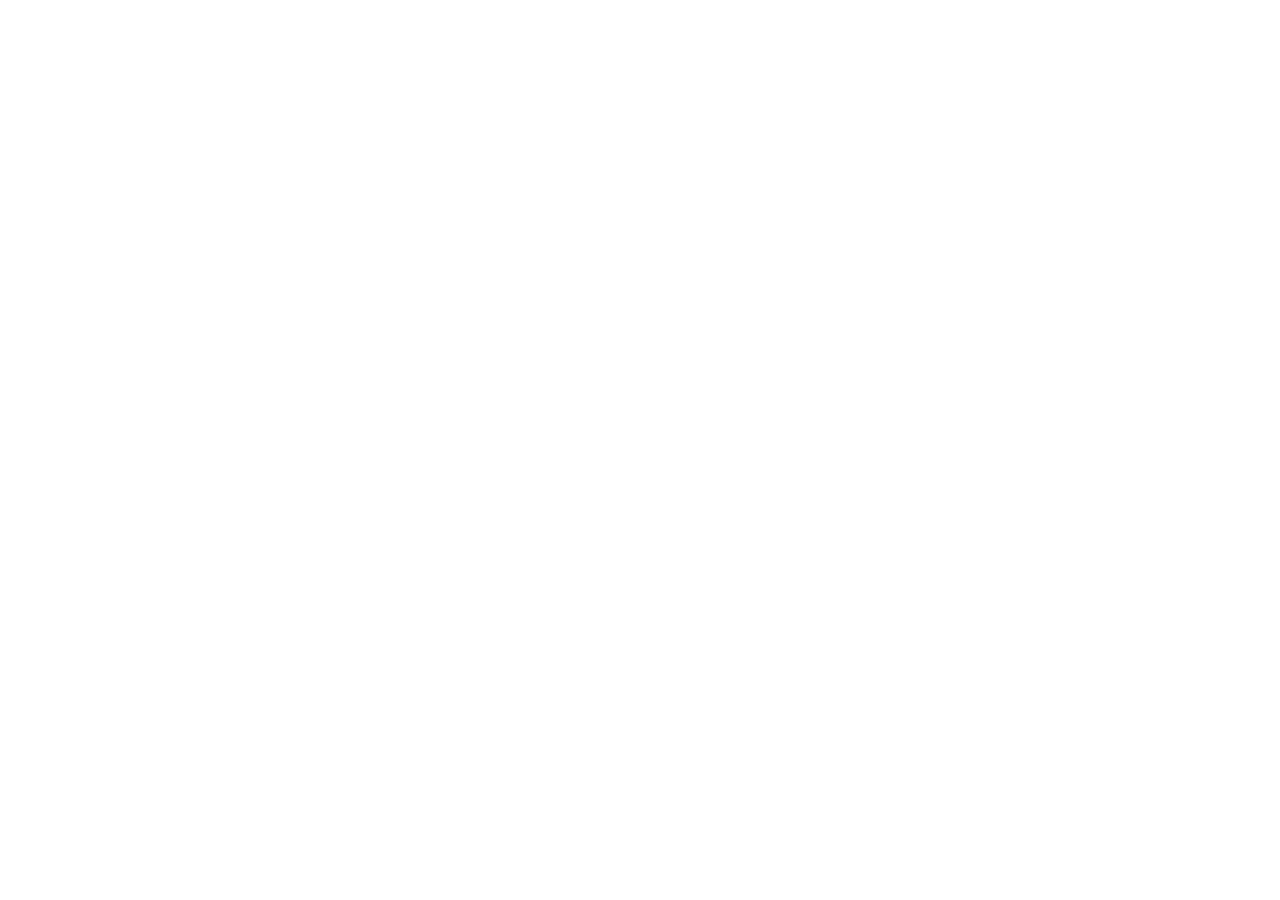
==== index.html @ bce7ec1a "create initial website" ====
<!DOCTYPE html>
<html lang="en">
<head>
    <meta charset="UTF-8">
    <meta name="viewport" content="width=device-width, initial-scale=1.0">
    <title>Philippine Permaculture Association Events</title>
    <link href="./css/output.css" rel="stylesheet">
</head>
<body> <!-- bg-gradient-to-b from-gray-[350] to-white-->
    <div class="sm:h-[90vh] h-[70vh] flex justify-center items-center text-center bg-white">
        <p class="text-white text-lg">Hello World!</p>
    </div>
</body>
</html>
---- css/output.css ----
/*! tailwindcss v4.3.1 | MIT License | https://tailwindcss.com */
@layer properties;
@layer theme, base, components, utilities;
@layer theme {
  :root, :host {
    --font-sans: ui-sans-serif, system-ui, sans-serif, 'Apple Color Emoji', 'Segoe UI Emoji', 'Segoe UI Symbol',
    'Noto Color Emoji';
    --font-mono: ui-monospace, SFMono-Regular, Menlo, Monaco, Consolas, 'Liberation Mono', 'Courier New',
    monospace;
    --color-blue-600: oklch(54.6% 0.245 262.881);
    --color-blue-800: oklch(42.4% 0.199 265.638);
    --color-gray-950: oklch(13% 0.028 261.692);
    --color-black: #000;
    --color-white: #fff;
    --spacing: 0.25rem;
    --text-sm: 0.875rem;
    --text-sm--line-height: calc(1.25 / 0.875);
    --text-lg: 1.125rem;
    --text-lg--line-height: calc(1.75 / 1.125);
    --text-xl: 1.25rem;
    --text-xl--line-height: calc(1.75 / 1.25);
    --font-weight-semibold: 600;
    --default-font-family: var(--font-sans);
    --default-mono-font-family: var(--font-mono);
  }
}
@layer base {
  *, ::after, ::before, ::backdrop, ::file-selector-button {
    box-sizing: border-box;
    margin: 0;
    padding: 0;
    border: 0 solid;
  }
  html, :host {
    line-height: 1.5;
    -webkit-text-size-adjust: 100%;
    tab-size: 4;
    font-family: var(--default-font-family, ui-sans-serif, system-ui, sans-serif, 'Apple Color Emoji', 'Segoe UI Emoji', 'Segoe UI Symbol', 'Noto Color Emoji');
    font-feature-settings: var(--default-font-feature-settings, normal);
    font-variation-settings: var(--default-font-variation-settings, normal);
    -webkit-tap-highlight-color: transparent;
  }
  hr {
    height: 0;
    color: inherit;
    border-top-width: 1px;
  }
  abbr:where([title]) {
    -webkit-text-decoration: underline dotted;
    text-decoration: underline dotted;
  }
  h1, h2, h3, h4, h5, h6 {
    font-size: inherit;
    font-weight: inherit;
  }
  a {
    color: inherit;
    -webkit-text-decoration: inherit;
    text-decoration: inherit;
  }
  b, strong {
    font-weight: bolder;
  }
  code, kbd, samp, pre {
    font-family: var(--default-mono-font-family, ui-monospace, SFMono-Regular, Menlo, Monaco, Consolas, 'Liberation Mono', 'Courier New', monospace);
    font-feature-settings: var(--default-mono-font-feature-settings, normal);
    font-variation-settings: var(--default-mono-font-variation-settings, normal);
    font-size: 1em;
  }
  small {
    font-size: 80%;
  }
  sub, sup {
    font-size: 75%;
    line-height: 0;
    position: relative;
    vertical-align: baseline;
  }
  sub {
    bottom: -0.25em;
  }
  sup {
    top: -0.5em;
  }
  table {
    text-indent: 0;
    border-color: inherit;
    border-collapse: collapse;
  }
  :-moz-focusring {
    outline: auto;
  }
  progress {
    vertical-align: baseline;
  }
  summary {
    display: list-item;
  }
  ol, ul, menu {
    list-style: none;
  }
  img, svg, video, canvas, audio, iframe, embed, object {
    display: block;
    vertical-align: middle;
  }
  img, video {
    max-width: 100%;
    height: auto;
  }
  button, input, select, optgroup, textarea, ::file-selector-button {
    font: inherit;
    font-feature-settings: inherit;
    font-variation-settings: inherit;
    letter-spacing: inherit;
    color: inherit;
    border-radius: 0;
    background-color: transparent;
    opacity: 1;
  }
  :where(select:is([multiple], [size])) optgroup {
    font-weight: bolder;
  }
  :where(select:is([multiple], [size])) optgroup option {
    padding-inline-start: 20px;
  }
  ::file-selector-button {
    margin-inline-end: 4px;
  }
  ::placeholder {
    opacity: 1;
  }
  @supports (not (-webkit-appearance: -apple-pay-button))  or (contain-intrinsic-size: 1px) {
    ::placeholder {
      color: currentcolor;
      @supports (color: color-mix(in lab, red, red)) {
        color: color-mix(in oklab, currentcolor 50%, transparent);
      }
    }
  }
  textarea {
    resize: vertical;
  }
  ::-webkit-search-decoration {
    -webkit-appearance: none;
  }
  ::-webkit-date-and-time-value {
    min-height: 1lh;
    text-align: inherit;
  }
  ::-webkit-datetime-edit {
    display: inline-flex;
  }
  ::-webkit-datetime-edit-fields-wrapper {
    padding: 0;
  }
  ::-webkit-datetime-edit, ::-webkit-datetime-edit-year-field, ::-webkit-datetime-edit-month-field, ::-webkit-datetime-edit-day-field, ::-webkit-datetime-edit-hour-field, ::-webkit-datetime-edit-minute-field, ::-webkit-datetime-edit-second-field, ::-webkit-datetime-edit-millisecond-field, ::-webkit-datetime-edit-meridiem-field {
    padding-block: 0;
  }
  ::-webkit-calendar-picker-indicator {
    line-height: 1;
  }
  :-moz-ui-invalid {
    box-shadow: none;
  }
  button, input:where([type='button'], [type='reset'], [type='submit']), ::file-selector-button {
    appearance: button;
  }
  ::-webkit-inner-spin-button, ::-webkit-outer-spin-button {
    height: auto;
  }
  [hidden]:where(:not([hidden='until-found'])) {
    display: none !important;
  }
}
@layer utilities {
  .-m-2 {
    margin: calc(var(--spacing) * -2);
  }
  .flex {
    display: flex;
  }
  .h-\[10vh\] {
    height: 10vh;
  }
  .h-\[30vh\] {
    height: 30vh;
  }
  .h-\[50vh\] {
    height: 50vh;
  }
  .h-\[70vh\] {
    height: 70vh;
  }
  .h-\[80vh\] {
    height: 80vh;
  }
  .h-auto {
    height: auto;
  }
  .max-h-screen {
    max-height: 100vh;
  }
  .max-w-full {
    max-width: 100%;
  }
  .flex-wrap {
    flex-wrap: wrap;
  }
  .items-center {
    align-items: center;
  }
  .justify-center {
    justify-content: center;
  }
  .bg-black {
    background-color: var(--color-black);
  }
  .bg-gradient-to-b {
    --tw-gradient-position: to bottom in oklab;
    background-image: linear-gradient(var(--tw-gradient-stops));
  }
  .from-\[\#3f3f3f\] {
    --tw-gradient-from: #3f3f3f;
    --tw-gradient-stops: var(--tw-gradient-via-stops, var(--tw-gradient-position), var(--tw-gradient-from) var(--tw-gradient-from-position), var(--tw-gradient-to) var(--tw-gradient-to-position));
  }
  .from-\[\#7F7F7F\] {
    --tw-gradient-from: #7F7F7F;
    --tw-gradient-stops: var(--tw-gradient-via-stops, var(--tw-gradient-position), var(--tw-gradient-from) var(--tw-gradient-from-position), var(--tw-gradient-to) var(--tw-gradient-to-position));
  }
  .from-\[\#8C8C8C\] {
    --tw-gradient-from: #8C8C8C;
    --tw-gradient-stops: var(--tw-gradient-via-stops, var(--tw-gradient-position), var(--tw-gradient-from) var(--tw-gradient-from-position), var(--tw-gradient-to) var(--tw-gradient-to-position));
  }
  .from-\[\#191919\] {
    --tw-gradient-from: #191919;
    --tw-gradient-stops: var(--tw-gradient-via-stops, var(--tw-gradient-position), var(--tw-gradient-from) var(--tw-gradient-from-position), var(--tw-gradient-to) var(--tw-gradient-to-position));
  }
  .from-\[\#262626\] {
    --tw-gradient-from: #262626;
    --tw-gradient-stops: var(--tw-gradient-via-stops, var(--tw-gradient-position), var(--tw-gradient-from) var(--tw-gradient-from-position), var(--tw-gradient-to) var(--tw-gradient-to-position));
  }
  .from-\[\#333333\] {
    --tw-gradient-from: #333333;
    --tw-gradient-stops: var(--tw-gradient-via-stops, var(--tw-gradient-position), var(--tw-gradient-from) var(--tw-gradient-from-position), var(--tw-gradient-to) var(--tw-gradient-to-position));
  }
  .from-\[\#595959\] {
    --tw-gradient-from: #595959;
    --tw-gradient-stops: var(--tw-gradient-via-stops, var(--tw-gradient-position), var(--tw-gradient-from) var(--tw-gradient-from-position), var(--tw-gradient-to) var(--tw-gradient-to-position));
  }
  .from-\[\#999999\] {
    --tw-gradient-from: #999999;
    --tw-gradient-stops: var(--tw-gradient-via-stops, var(--tw-gradient-position), var(--tw-gradient-from) var(--tw-gradient-from-position), var(--tw-gradient-to) var(--tw-gradient-to-position));
  }
  .from-\[\#A5A5A5\] {
    --tw-gradient-from: #A5A5A5;
    --tw-gradient-stops: var(--tw-gradient-via-stops, var(--tw-gradient-position), var(--tw-gradient-from) var(--tw-gradient-from-position), var(--tw-gradient-to) var(--tw-gradient-to-position));
  }
  .from-\[\#B2B2B2\] {
    --tw-gradient-from: #B2B2B2;
    --tw-gradient-stops: var(--tw-gradient-via-stops, var(--tw-gradient-position), var(--tw-gradient-from) var(--tw-gradient-from-position), var(--tw-gradient-to) var(--tw-gradient-to-position));
  }
  .from-\[\#BFBFBF\] {
    --tw-gradient-from: #BFBFBF;
    --tw-gradient-stops: var(--tw-gradient-via-stops, var(--tw-gradient-position), var(--tw-gradient-from) var(--tw-gradient-from-position), var(--tw-gradient-to) var(--tw-gradient-to-position));
  }
  .from-\[\#CCCCCC\] {
    --tw-gradient-from: #CCCCCC;
    --tw-gradient-stops: var(--tw-gradient-via-stops, var(--tw-gradient-position), var(--tw-gradient-from) var(--tw-gradient-from-position), var(--tw-gradient-to) var(--tw-gradient-to-position));
  }
  .from-black {
    --tw-gradient-from: var(--color-black);
    --tw-gradient-stops: var(--tw-gradient-via-stops, var(--tw-gradient-position), var(--tw-gradient-from) var(--tw-gradient-from-position), var(--tw-gradient-to) var(--tw-gradient-to-position));
  }
  .from-gray-950 {
    --tw-gradient-from: var(--color-gray-950);
    --tw-gradient-stops: var(--tw-gradient-via-stops, var(--tw-gradient-position), var(--tw-gradient-from) var(--tw-gradient-from-position), var(--tw-gradient-to) var(--tw-gradient-to-position));
  }
  .to-\[\#3f3f3f\] {
    --tw-gradient-to: #3f3f3f;
    --tw-gradient-stops: var(--tw-gradient-via-stops, var(--tw-gradient-position), var(--tw-gradient-from) var(--tw-gradient-from-position), var(--tw-gradient-to) var(--tw-gradient-to-position));
  }
  .to-\[\#7F7F7F\] {
    --tw-gradient-to: #7F7F7F;
    --tw-gradient-stops: var(--tw-gradient-via-stops, var(--tw-gradient-position), var(--tw-gradient-from) var(--tw-gradient-from-position), var(--tw-gradient-to) var(--tw-gradient-to-position));
  }
  .to-\[\#8C8C8C\] {
    --tw-gradient-to: #8C8C8C;
    --tw-gradient-stops: var(--tw-gradient-via-stops, var(--tw-gradient-position), var(--tw-gradient-from) var(--tw-gradient-from-position), var(--tw-gradient-to) var(--tw-gradient-to-position));
  }
  .to-\[\#191919\] {
    --tw-gradient-to: #191919;
    --tw-gradient-stops: var(--tw-gradient-via-stops, var(--tw-gradient-position), var(--tw-gradient-from) var(--tw-gradient-from-position), var(--tw-gradient-to) var(--tw-gradient-to-position));
  }
  .to-\[\#262626\] {
    --tw-gradient-to: #262626;
    --tw-gradient-stops: var(--tw-gradient-via-stops, var(--tw-gradient-position), var(--tw-gradient-from) var(--tw-gradient-from-position), var(--tw-gradient-to) var(--tw-gradient-to-position));
  }
  .to-\[\#333333\] {
    --tw-gradient-to: #333333;
    --tw-gradient-stops: var(--tw-gradient-via-stops, var(--tw-gradient-position), var(--tw-gradient-from) var(--tw-gradient-from-position), var(--tw-gradient-to) var(--tw-gradient-to-position));
  }
  .to-\[\#595959\] {
    --tw-gradient-to: #595959;
    --tw-gradient-stops: var(--tw-gradient-via-stops, var(--tw-gradient-position), var(--tw-gradient-from) var(--tw-gradient-from-position), var(--tw-gradient-to) var(--tw-gradient-to-position));
  }
  .to-\[\#999999\] {
    --tw-gradient-to: #999999;
    --tw-gradient-stops: var(--tw-gradient-via-stops, var(--tw-gradient-position), var(--tw-gradient-from) var(--tw-gradient-from-position), var(--tw-gradient-to) var(--tw-gradient-to-position));
  }
  .to-\[\#A5A5A5\] {
    --tw-gradient-to: #A5A5A5;
    --tw-gradient-stops: var(--tw-gradient-via-stops, var(--tw-gradient-position), var(--tw-gradient-from) var(--tw-gradient-from-position), var(--tw-gradient-to) var(--tw-gradient-to-position));
  }
  .to-\[\#B2B2B2\] {
    --tw-gradient-to: #B2B2B2;
    --tw-gradient-stops: var(--tw-gradient-via-stops, var(--tw-gradient-position), var(--tw-gradient-from) var(--tw-gradient-from-position), var(--tw-gradient-to) var(--tw-gradient-to-position));
  }
  .to-\[\#BFBFBF\] {
    --tw-gradient-to: #BFBFBF;
    --tw-gradient-stops: var(--tw-gradient-via-stops, var(--tw-gradient-position), var(--tw-gradient-from) var(--tw-gradient-from-position), var(--tw-gradient-to) var(--tw-gradient-to-position));
  }
  .to-\[\#CCCCCC\] {
    --tw-gradient-to: #CCCCCC;
    --tw-gradient-stops: var(--tw-gradient-via-stops, var(--tw-gradient-position), var(--tw-gradient-from) var(--tw-gradient-from-position), var(--tw-gradient-to) var(--tw-gradient-to-position));
  }
  .to-\[\#D8D8D8\] {
    --tw-gradient-to: #D8D8D8;
    --tw-gradient-stops: var(--tw-gradient-via-stops, var(--tw-gradient-position), var(--tw-gradient-from) var(--tw-gradient-from-position), var(--tw-gradient-to) var(--tw-gradient-to-position));
  }
  .to-gray-950 {
    --tw-gradient-to: var(--color-gray-950);
    --tw-gradient-stops: var(--tw-gradient-via-stops, var(--tw-gradient-position), var(--tw-gradient-from) var(--tw-gradient-from-position), var(--tw-gradient-to) var(--tw-gradient-to-position));
  }
  .p-2 {
    padding: calc(var(--spacing) * 2);
  }
  .text-center {
    text-align: center;
  }
  .text-lg {
    font-size: var(--text-lg);
    line-height: var(--tw-leading, var(--text-lg--line-height));
  }
  .text-sm {
    font-size: var(--text-sm);
    line-height: var(--tw-leading, var(--text-sm--line-height));
  }
  .text-xl {
    font-size: var(--text-xl);
    line-height: var(--tw-leading, var(--text-xl--line-height));
  }
  .font-semibold {
    --tw-font-weight: var(--font-weight-semibold);
    font-weight: var(--font-weight-semibold);
  }
  .text-blue-600 {
    color: var(--color-blue-600);
  }
  .text-white {
    color: var(--color-white);
  }
  .hover\:text-blue-800 {
    &:hover {
      @media (hover: hover) {
        color: var(--color-blue-800);
      }
    }
  }
  .sm\:h-\[50vh\] {
    @media (width >= 40rem) {
      height: 50vh;
    }
  }
  .sm\:h-\[90vh\] {
    @media (width >= 40rem) {
      height: 90vh;
    }
  }
  .sm\:h-\[100vh\] {
    @media (width >= 40rem) {
      height: 100vh;
    }
  }
}
@property --tw-gradient-position {
  syntax: "*";
  inherits: false;
}
@property --tw-gradient-from {
  syntax: "<color>";
  inherits: false;
  initial-value: #0000;
}
@property --tw-gradient-via {
  syntax: "<color>";
  inherits: false;
  initial-value: #0000;
}
@property --tw-gradient-to {
  syntax: "<color>";
  inherits: false;
  initial-value: #0000;
}
@property --tw-gradient-stops {
  syntax: "*";
  inherits: false;
}
@property --tw-gradient-via-stops {
  syntax: "*";
  inherits: false;
}
@property --tw-gradient-from-position {
  syntax: "<length-percentage>";
  inherits: false;
  initial-value: 0%;
}
@property --tw-gradient-via-position {
  syntax: "<length-percentage>";
  inherits: false;
  initial-value: 50%;
}
@property --tw-gradient-to-position {
  syntax: "<length-percentage>";
  inherits: false;
  initial-value: 100%;
}
@property --tw-font-weight {
  syntax: "*";
  inherits: false;
}
@layer properties {
  @supports ((-webkit-hyphens: none) and (not (margin-trim: inline))) or ((-moz-orient: inline) and (not (color:rgb(from red r g b)))) {
    *, ::before, ::after, ::backdrop {
      --tw-gradient-position: initial;
      --tw-gradient-from: #0000;
      --tw-gradient-via: #0000;
      --tw-gradient-to: #0000;
      --tw-gradient-stops: initial;
      --tw-gradient-via-stops: initial;
      --tw-gradient-from-position: 0%;
      --tw-gradient-via-position: 50%;
      --tw-gradient-to-position: 100%;
      --tw-font-weight: initial;
    }
  }
}
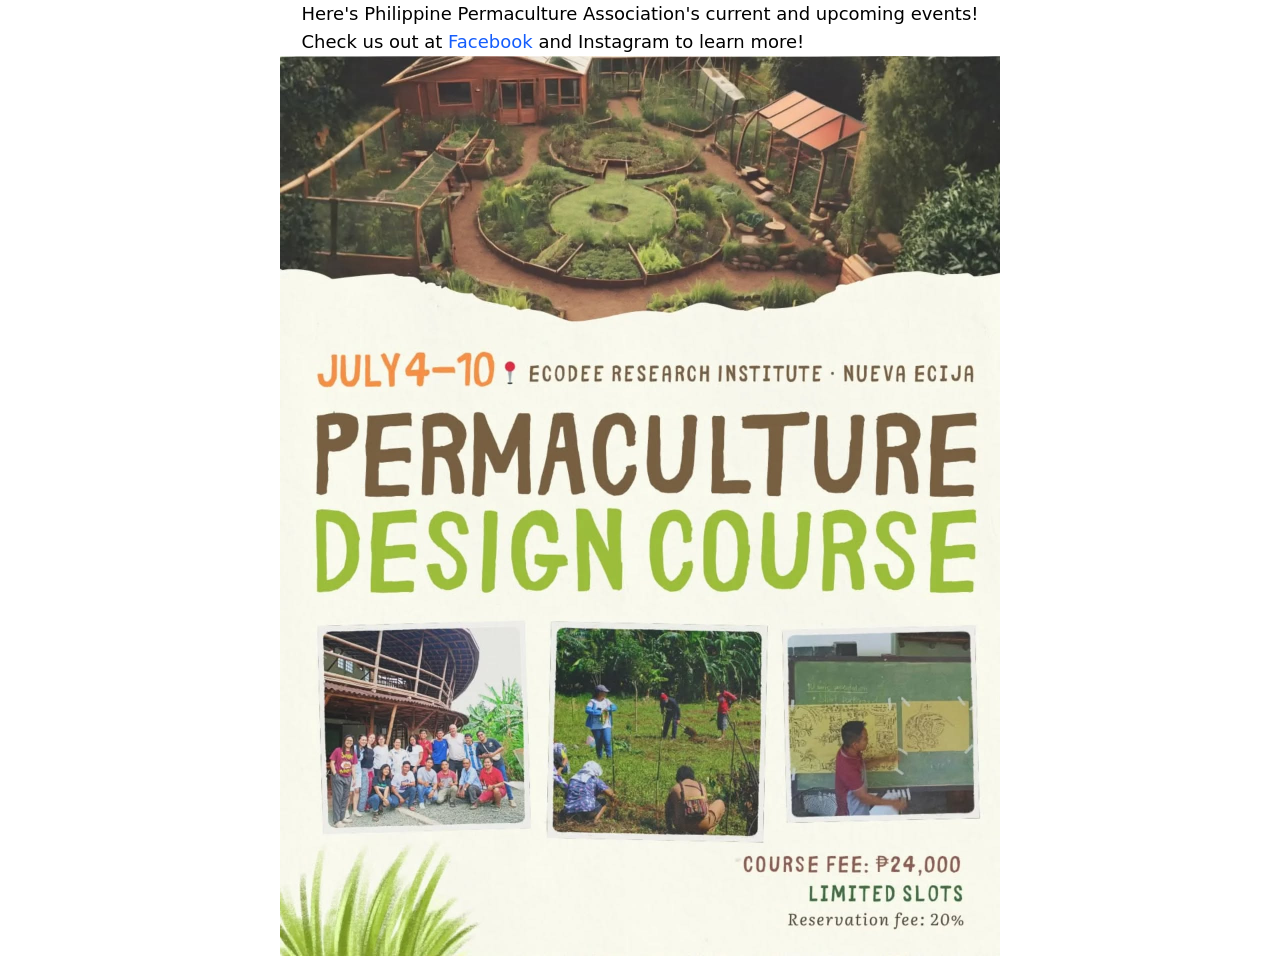
==== commit 0cc67429: "add 202060704 pdc poster" ====
--- a/index.html
+++ b/index.html
@@ -7,8 +7,11 @@
     <link href="./css/output.css" rel="stylesheet">
 </head>
 <body> <!-- bg-gradient-to-b from-gray-[350] to-white-->
-    <div class="sm:h-[90vh] h-[70vh] flex justify-center items-center text-center bg-white">
-        <p class="text-white text-lg">Hello World!</p>
+    <div class="flex justify-center items-center bg-white">
+        <p class="text-lg text-black"> Here's Philippine Permaculture Association's current and upcoming events!<br>Check us out at <a href="https://www.facebook.com/philippinepermaculture" class="text-blue-600">Facebook</a> and <a href="https://www.instagram.com/philippinepermaculture/" class="text-[#833ab4]">Instagram</a> to learn more!<br></p>
+    </div>
+    <div class="flex justify-center items-center bg-white">
+        <img src="./img/20260704 pdc.jpg" alt="" class="h-auto max-h-screen max-w-full">
     </div>
 </body>
 </html>
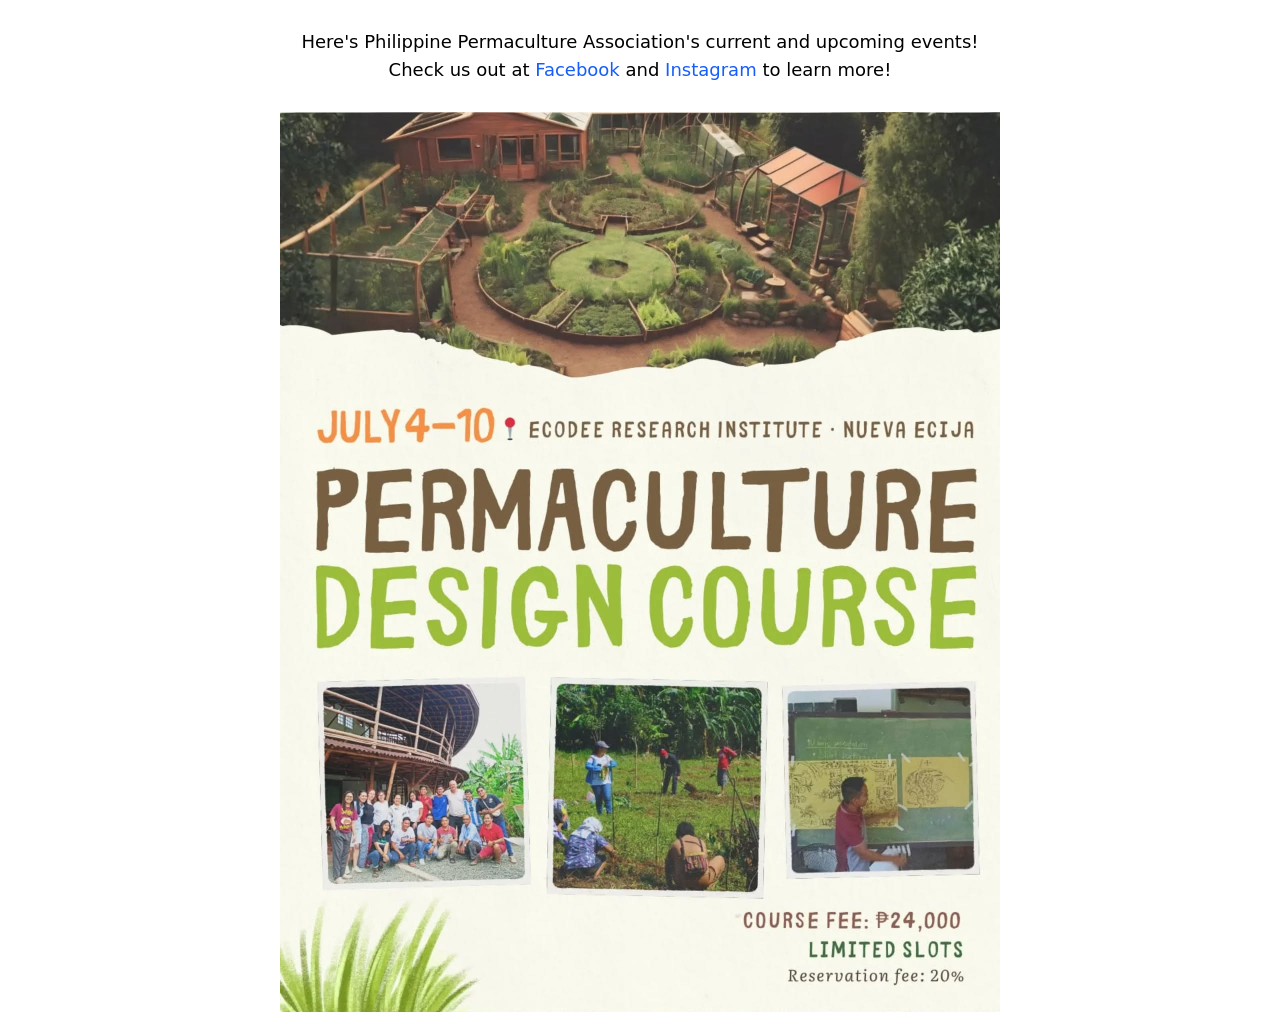
==== commit b5284c9a: "fix text indentation" ====
--- a/index.html
+++ b/index.html
@@ -8,7 +8,7 @@
 </head>
 <body> <!-- bg-gradient-to-b from-gray-[350] to-white-->
     <div class="flex justify-center items-center bg-white">
-        <p class="text-lg text-black"> Here's Philippine Permaculture Association's current and upcoming events!<br>Check us out at <a href="https://www.facebook.com/philippinepermaculture" class="text-blue-600">Facebook</a> and <a href="https://www.instagram.com/philippinepermaculture/" class="text-[#833ab4]">Instagram</a> to learn more!<br></p>
+        <p class="text-lg text-black text-center"><br>Here's Philippine Permaculture Association's current and upcoming events!<br>Check us out at <a href="https://www.facebook.com/philippinepermaculture" class="text-blue-600 hover:underline">Facebook</a> and <a href="https://www.instagram.com/philippinepermaculture/" class="text-blue-600 hover:underline">Instagram</a> to learn more!<br><br></p>
     </div>
     <div class="flex justify-center items-center bg-white">
         <img src="./img/20260704 pdc.jpg" alt="" class="h-auto max-h-screen max-w-full">
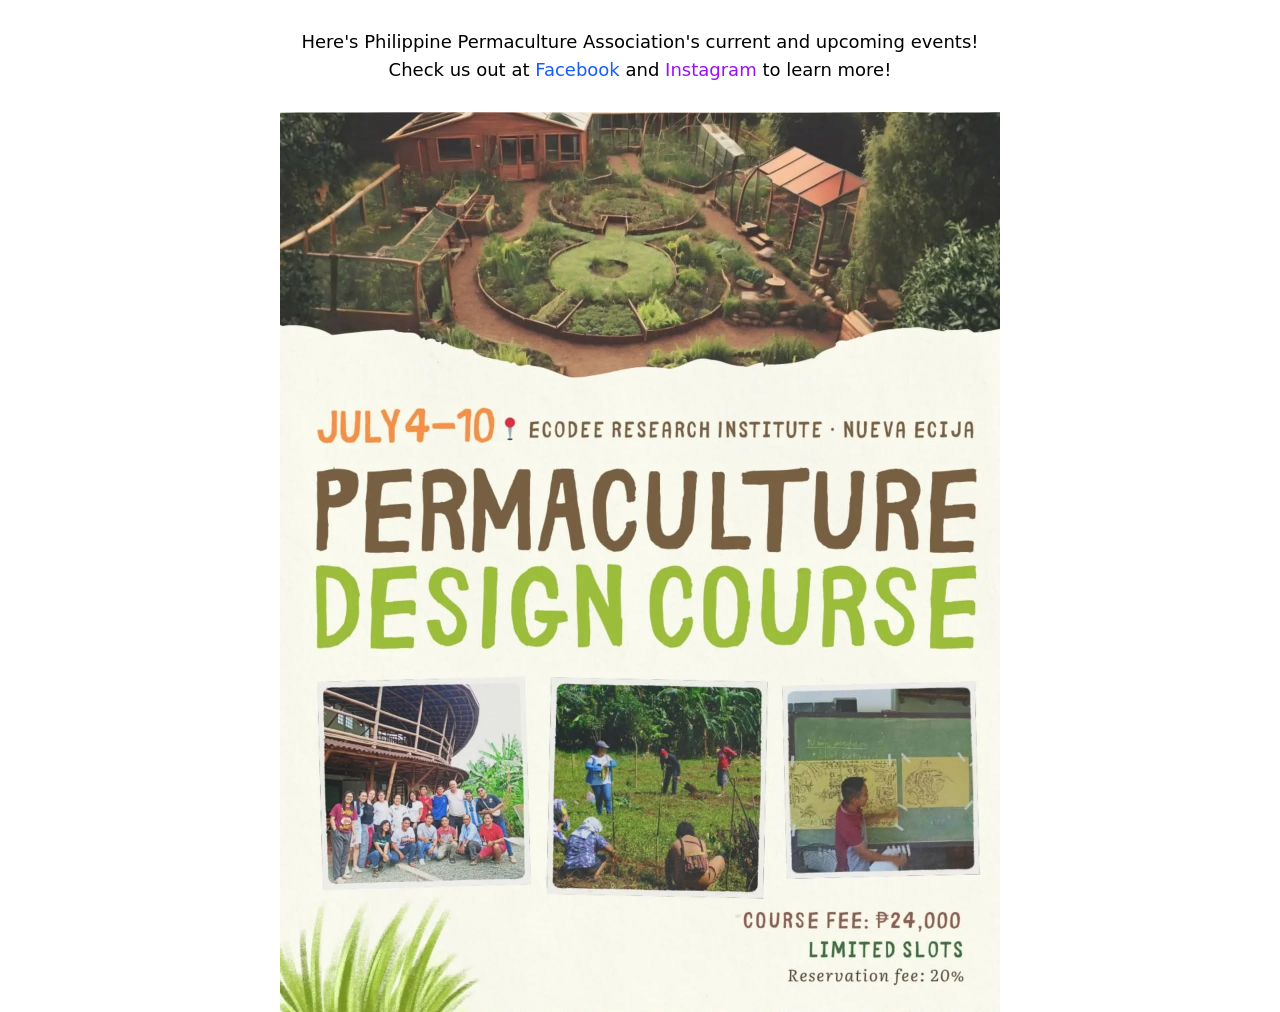
==== commit 4fcff2df: "fix css" ====
--- a/index.html
+++ b/index.html
@@ -8,7 +8,7 @@
 </head>
 <body> <!-- bg-gradient-to-b from-gray-[350] to-white-->
     <div class="flex justify-center items-center bg-white">
-        <p class="text-lg text-black text-center"><br>Here's Philippine Permaculture Association's current and upcoming events!<br>Check us out at <a href="https://www.facebook.com/philippinepermaculture" class="text-blue-600 hover:underline">Facebook</a> and <a href="https://www.instagram.com/philippinepermaculture/" class="text-blue-600 hover:underline">Instagram</a> to learn more!<br><br></p>
+        <p class="text-lg text-black text-center"><br>Here's Philippine Permaculture Association's current and upcoming events!<br>Check us out at <a href="https://www.facebook.com/philippinepermaculture" class="text-blue-600 hover:underline">Facebook</a> and <a href="https://www.instagram.com/philippinepermaculture/" class="text-purple-600 hover:underline">Instagram</a> to learn more!<br><br></p>
     </div>
     <div class="flex justify-center items-center bg-white">
         <img src="./img/20260704 pdc.jpg" alt="" class="h-auto max-h-screen max-w-full">
--- a/css/output.css
+++ b/css/output.css
@@ -1,5 +1,4 @@
 /*! tailwindcss v4.3.1 | MIT License | https://tailwindcss.com */
-@layer properties;
 @layer theme, base, components, utilities;
 @layer theme {
   :root, :host {
@@ -8,18 +7,11 @@
     --font-mono: ui-monospace, SFMono-Regular, Menlo, Monaco, Consolas, 'Liberation Mono', 'Courier New',
     monospace;
     --color-blue-600: oklch(54.6% 0.245 262.881);
-    --color-blue-800: oklch(42.4% 0.199 265.638);
-    --color-gray-950: oklch(13% 0.028 261.692);
+    --color-purple-600: oklch(55.8% 0.288 302.321);
     --color-black: #000;
     --color-white: #fff;
-    --spacing: 0.25rem;
-    --text-sm: 0.875rem;
-    --text-sm--line-height: calc(1.25 / 0.875);
     --text-lg: 1.125rem;
     --text-lg--line-height: calc(1.75 / 1.125);
-    --text-xl: 1.25rem;
-    --text-xl--line-height: calc(1.75 / 1.25);
-    --font-weight-semibold: 600;
     --default-font-family: var(--font-sans);
     --default-mono-font-family: var(--font-mono);
   }
@@ -173,27 +165,9 @@
   }
 }
 @layer utilities {
-  .-m-2 {
-    margin: calc(var(--spacing) * -2);
-  }
   .flex {
     display: flex;
   }
-  .h-\[10vh\] {
-    height: 10vh;
-  }
-  .h-\[30vh\] {
-    height: 30vh;
-  }
-  .h-\[50vh\] {
-    height: 50vh;
-  }
-  .h-\[70vh\] {
-    height: 70vh;
-  }
-  .h-\[80vh\] {
-    height: 80vh;
-  }
   .h-auto {
     height: auto;
   }
@@ -203,137 +177,19 @@
   .max-w-full {
     max-width: 100%;
   }
-  .flex-wrap {
-    flex-wrap: wrap;
-  }
   .items-center {
     align-items: center;
   }
   .justify-center {
     justify-content: center;
   }
-  .bg-black {
-    background-color: var(--color-black);
+  .bg-white {
+    background-color: var(--color-white);
   }
   .bg-gradient-to-b {
     --tw-gradient-position: to bottom in oklab;
     background-image: linear-gradient(var(--tw-gradient-stops));
   }
-  .from-\[\#3f3f3f\] {
-    --tw-gradient-from: #3f3f3f;
-    --tw-gradient-stops: var(--tw-gradient-via-stops, var(--tw-gradient-position), var(--tw-gradient-from) var(--tw-gradient-from-position), var(--tw-gradient-to) var(--tw-gradient-to-position));
-  }
-  .from-\[\#7F7F7F\] {
-    --tw-gradient-from: #7F7F7F;
-    --tw-gradient-stops: var(--tw-gradient-via-stops, var(--tw-gradient-position), var(--tw-gradient-from) var(--tw-gradient-from-position), var(--tw-gradient-to) var(--tw-gradient-to-position));
-  }
-  .from-\[\#8C8C8C\] {
-    --tw-gradient-from: #8C8C8C;
-    --tw-gradient-stops: var(--tw-gradient-via-stops, var(--tw-gradient-position), var(--tw-gradient-from) var(--tw-gradient-from-position), var(--tw-gradient-to) var(--tw-gradient-to-position));
-  }
-  .from-\[\#191919\] {
-    --tw-gradient-from: #191919;
-    --tw-gradient-stops: var(--tw-gradient-via-stops, var(--tw-gradient-position), var(--tw-gradient-from) var(--tw-gradient-from-position), var(--tw-gradient-to) var(--tw-gradient-to-position));
-  }
-  .from-\[\#262626\] {
-    --tw-gradient-from: #262626;
-    --tw-gradient-stops: var(--tw-gradient-via-stops, var(--tw-gradient-position), var(--tw-gradient-from) var(--tw-gradient-from-position), var(--tw-gradient-to) var(--tw-gradient-to-position));
-  }
-  .from-\[\#333333\] {
-    --tw-gradient-from: #333333;
-    --tw-gradient-stops: var(--tw-gradient-via-stops, var(--tw-gradient-position), var(--tw-gradient-from) var(--tw-gradient-from-position), var(--tw-gradient-to) var(--tw-gradient-to-position));
-  }
-  .from-\[\#595959\] {
-    --tw-gradient-from: #595959;
-    --tw-gradient-stops: var(--tw-gradient-via-stops, var(--tw-gradient-position), var(--tw-gradient-from) var(--tw-gradient-from-position), var(--tw-gradient-to) var(--tw-gradient-to-position));
-  }
-  .from-\[\#999999\] {
-    --tw-gradient-from: #999999;
-    --tw-gradient-stops: var(--tw-gradient-via-stops, var(--tw-gradient-position), var(--tw-gradient-from) var(--tw-gradient-from-position), var(--tw-gradient-to) var(--tw-gradient-to-position));
-  }
-  .from-\[\#A5A5A5\] {
-    --tw-gradient-from: #A5A5A5;
-    --tw-gradient-stops: var(--tw-gradient-via-stops, var(--tw-gradient-position), var(--tw-gradient-from) var(--tw-gradient-from-position), var(--tw-gradient-to) var(--tw-gradient-to-position));
-  }
-  .from-\[\#B2B2B2\] {
-    --tw-gradient-from: #B2B2B2;
-    --tw-gradient-stops: var(--tw-gradient-via-stops, var(--tw-gradient-position), var(--tw-gradient-from) var(--tw-gradient-from-position), var(--tw-gradient-to) var(--tw-gradient-to-position));
-  }
-  .from-\[\#BFBFBF\] {
-    --tw-gradient-from: #BFBFBF;
-    --tw-gradient-stops: var(--tw-gradient-via-stops, var(--tw-gradient-position), var(--tw-gradient-from) var(--tw-gradient-from-position), var(--tw-gradient-to) var(--tw-gradient-to-position));
-  }
-  .from-\[\#CCCCCC\] {
-    --tw-gradient-from: #CCCCCC;
-    --tw-gradient-stops: var(--tw-gradient-via-stops, var(--tw-gradient-position), var(--tw-gradient-from) var(--tw-gradient-from-position), var(--tw-gradient-to) var(--tw-gradient-to-position));
-  }
-  .from-black {
-    --tw-gradient-from: var(--color-black);
-    --tw-gradient-stops: var(--tw-gradient-via-stops, var(--tw-gradient-position), var(--tw-gradient-from) var(--tw-gradient-from-position), var(--tw-gradient-to) var(--tw-gradient-to-position));
-  }
-  .from-gray-950 {
-    --tw-gradient-from: var(--color-gray-950);
-    --tw-gradient-stops: var(--tw-gradient-via-stops, var(--tw-gradient-position), var(--tw-gradient-from) var(--tw-gradient-from-position), var(--tw-gradient-to) var(--tw-gradient-to-position));
-  }
-  .to-\[\#3f3f3f\] {
-    --tw-gradient-to: #3f3f3f;
-    --tw-gradient-stops: var(--tw-gradient-via-stops, var(--tw-gradient-position), var(--tw-gradient-from) var(--tw-gradient-from-position), var(--tw-gradient-to) var(--tw-gradient-to-position));
-  }
-  .to-\[\#7F7F7F\] {
-    --tw-gradient-to: #7F7F7F;
-    --tw-gradient-stops: var(--tw-gradient-via-stops, var(--tw-gradient-position), var(--tw-gradient-from) var(--tw-gradient-from-position), var(--tw-gradient-to) var(--tw-gradient-to-position));
-  }
-  .to-\[\#8C8C8C\] {
-    --tw-gradient-to: #8C8C8C;
-    --tw-gradient-stops: var(--tw-gradient-via-stops, var(--tw-gradient-position), var(--tw-gradient-from) var(--tw-gradient-from-position), var(--tw-gradient-to) var(--tw-gradient-to-position));
-  }
-  .to-\[\#191919\] {
-    --tw-gradient-to: #191919;
-    --tw-gradient-stops: var(--tw-gradient-via-stops, var(--tw-gradient-position), var(--tw-gradient-from) var(--tw-gradient-from-position), var(--tw-gradient-to) var(--tw-gradient-to-position));
-  }
-  .to-\[\#262626\] {
-    --tw-gradient-to: #262626;
-    --tw-gradient-stops: var(--tw-gradient-via-stops, var(--tw-gradient-position), var(--tw-gradient-from) var(--tw-gradient-from-position), var(--tw-gradient-to) var(--tw-gradient-to-position));
-  }
-  .to-\[\#333333\] {
-    --tw-gradient-to: #333333;
-    --tw-gradient-stops: var(--tw-gradient-via-stops, var(--tw-gradient-position), var(--tw-gradient-from) var(--tw-gradient-from-position), var(--tw-gradient-to) var(--tw-gradient-to-position));
-  }
-  .to-\[\#595959\] {
-    --tw-gradient-to: #595959;
-    --tw-gradient-stops: var(--tw-gradient-via-stops, var(--tw-gradient-position), var(--tw-gradient-from) var(--tw-gradient-from-position), var(--tw-gradient-to) var(--tw-gradient-to-position));
-  }
-  .to-\[\#999999\] {
-    --tw-gradient-to: #999999;
-    --tw-gradient-stops: var(--tw-gradient-via-stops, var(--tw-gradient-position), var(--tw-gradient-from) var(--tw-gradient-from-position), var(--tw-gradient-to) var(--tw-gradient-to-position));
-  }
-  .to-\[\#A5A5A5\] {
-    --tw-gradient-to: #A5A5A5;
-    --tw-gradient-stops: var(--tw-gradient-via-stops, var(--tw-gradient-position), var(--tw-gradient-from) var(--tw-gradient-from-position), var(--tw-gradient-to) var(--tw-gradient-to-position));
-  }
-  .to-\[\#B2B2B2\] {
-    --tw-gradient-to: #B2B2B2;
-    --tw-gradient-stops: var(--tw-gradient-via-stops, var(--tw-gradient-position), var(--tw-gradient-from) var(--tw-gradient-from-position), var(--tw-gradient-to) var(--tw-gradient-to-position));
-  }
-  .to-\[\#BFBFBF\] {
-    --tw-gradient-to: #BFBFBF;
-    --tw-gradient-stops: var(--tw-gradient-via-stops, var(--tw-gradient-position), var(--tw-gradient-from) var(--tw-gradient-from-position), var(--tw-gradient-to) var(--tw-gradient-to-position));
-  }
-  .to-\[\#CCCCCC\] {
-    --tw-gradient-to: #CCCCCC;
-    --tw-gradient-stops: var(--tw-gradient-via-stops, var(--tw-gradient-position), var(--tw-gradient-from) var(--tw-gradient-from-position), var(--tw-gradient-to) var(--tw-gradient-to-position));
-  }
-  .to-\[\#D8D8D8\] {
-    --tw-gradient-to: #D8D8D8;
-    --tw-gradient-stops: var(--tw-gradient-via-stops, var(--tw-gradient-position), var(--tw-gradient-from) var(--tw-gradient-from-position), var(--tw-gradient-to) var(--tw-gradient-to-position));
-  }
-  .to-gray-950 {
-    --tw-gradient-to: var(--color-gray-950);
-    --tw-gradient-stops: var(--tw-gradient-via-stops, var(--tw-gradient-position), var(--tw-gradient-from) var(--tw-gradient-from-position), var(--tw-gradient-to) var(--tw-gradient-to-position));
-  }
-  .p-2 {
-    padding: calc(var(--spacing) * 2);
-  }
   .text-center {
     text-align: center;
   }
@@ -341,106 +197,20 @@
     font-size: var(--text-lg);
     line-height: var(--tw-leading, var(--text-lg--line-height));
   }
-  .text-sm {
-    font-size: var(--text-sm);
-    line-height: var(--tw-leading, var(--text-sm--line-height));
-  }
-  .text-xl {
-    font-size: var(--text-xl);
-    line-height: var(--tw-leading, var(--text-xl--line-height));
-  }
-  .font-semibold {
-    --tw-font-weight: var(--font-weight-semibold);
-    font-weight: var(--font-weight-semibold);
+  .text-black {
+    color: var(--color-black);
   }
   .text-blue-600 {
     color: var(--color-blue-600);
   }
-  .text-white {
-    color: var(--color-white);
-  }
-  .hover\:text-blue-800 {
+  .text-purple-600 {
+    color: var(--color-purple-600);
+  }
+  .hover\:underline {
     &:hover {
       @media (hover: hover) {
-        color: var(--color-blue-800);
+        text-decoration-line: underline;
       }
     }
   }
-  .sm\:h-\[50vh\] {
-    @media (width >= 40rem) {
-      height: 50vh;
-    }
-  }
-  .sm\:h-\[90vh\] {
-    @media (width >= 40rem) {
-      height: 90vh;
-    }
-  }
-  .sm\:h-\[100vh\] {
-    @media (width >= 40rem) {
-      height: 100vh;
-    }
-  }
 }
-@property --tw-gradient-position {
-  syntax: "*";
-  inherits: false;
-}
-@property --tw-gradient-from {
-  syntax: "<color>";
-  inherits: false;
-  initial-value: #0000;
-}
-@property --tw-gradient-via {
-  syntax: "<color>";
-  inherits: false;
-  initial-value: #0000;
-}
-@property --tw-gradient-to {
-  syntax: "<color>";
-  inherits: false;
-  initial-value: #0000;
-}
-@property --tw-gradient-stops {
-  syntax: "*";
-  inherits: false;
-}
-@property --tw-gradient-via-stops {
-  syntax: "*";
-  inherits: false;
-}
-@property --tw-gradient-from-position {
-  syntax: "<length-percentage>";
-  inherits: false;
-  initial-value: 0%;
-}
-@property --tw-gradient-via-position {
-  syntax: "<length-percentage>";
-  inherits: false;
-  initial-value: 50%;
-}
-@property --tw-gradient-to-position {
-  syntax: "<length-percentage>";
-  inherits: false;
-  initial-value: 100%;
-}
-@property --tw-font-weight {
-  syntax: "*";
-  inherits: false;
-}
-@layer properties {
-  @supports ((-webkit-hyphens: none) and (not (margin-trim: inline))) or ((-moz-orient: inline) and (not (color:rgb(from red r g b)))) {
-    *, ::before, ::after, ::backdrop {
-      --tw-gradient-position: initial;
-      --tw-gradient-from: #0000;
-      --tw-gradient-via: #0000;
-      --tw-gradient-to: #0000;
-      --tw-gradient-stops: initial;
-      --tw-gradient-via-stops: initial;
-      --tw-gradient-from-position: 0%;
-      --tw-gradient-via-position: 50%;
-      --tw-gradient-to-position: 100%;
-      --tw-font-weight: initial;
-    }
-  }
-}
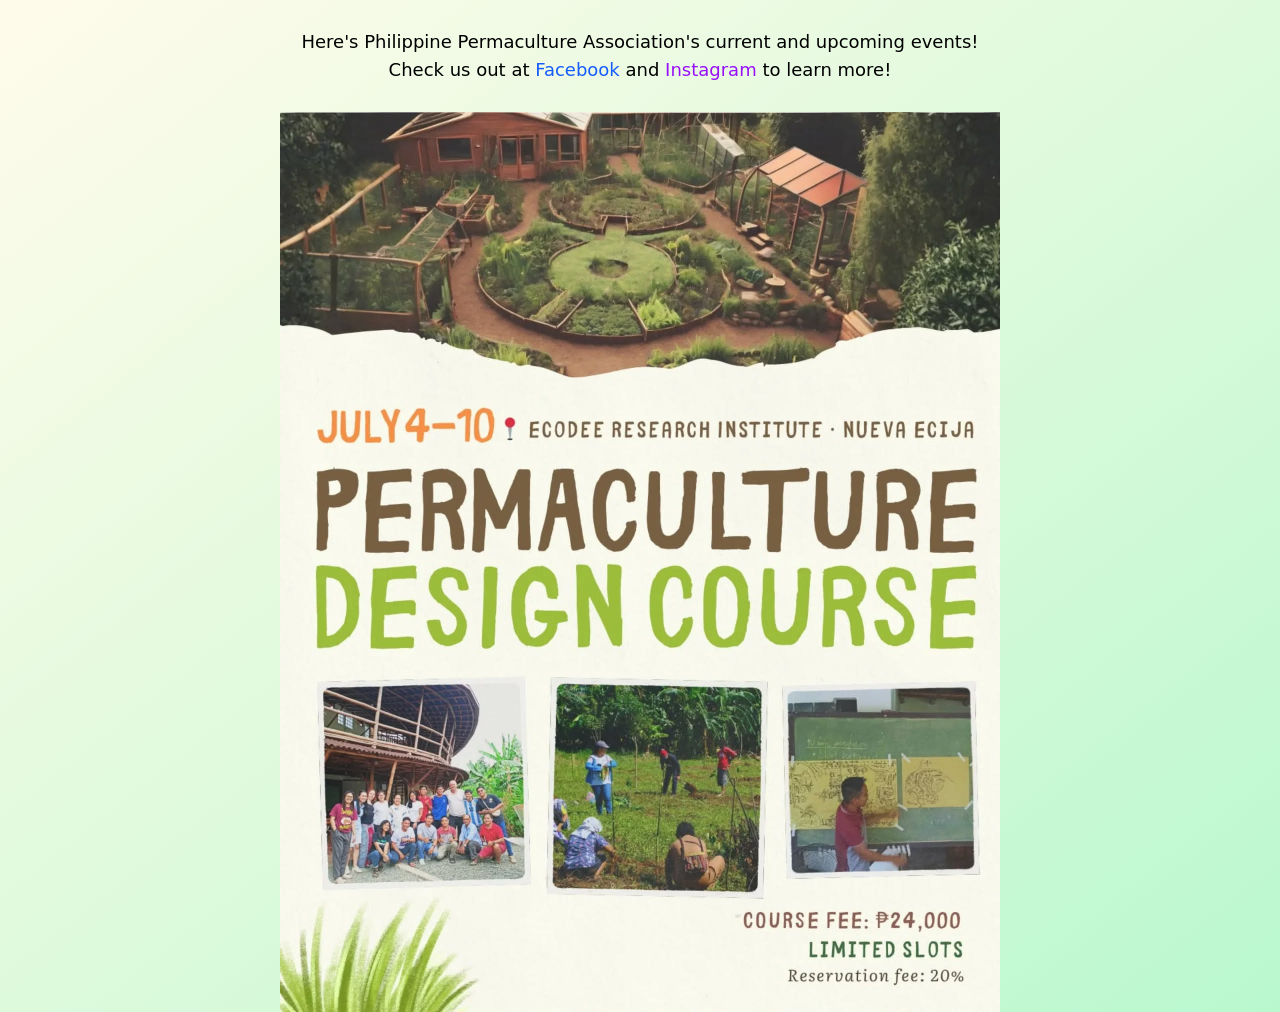
==== commit 963bed88: "update bg color" ====
--- a/index.html
+++ b/index.html
@@ -7,11 +7,13 @@
     <link href="./css/output.css" rel="stylesheet">
 </head>
 <body> <!-- bg-gradient-to-b from-gray-[350] to-white-->
-    <div class="flex justify-center items-center bg-white">
-        <p class="text-lg text-black text-center"><br>Here's Philippine Permaculture Association's current and upcoming events!<br>Check us out at <a href="https://www.facebook.com/philippinepermaculture" class="text-blue-600 hover:underline">Facebook</a> and <a href="https://www.instagram.com/philippinepermaculture/" class="text-purple-600 hover:underline">Instagram</a> to learn more!<br><br></p>
-    </div>
-    <div class="flex justify-center items-center bg-white">
-        <img src="./img/20260704 pdc.jpg" alt="" class="h-auto max-h-screen max-w-full">
+    <div class="bg-linear-to-br from-amber-50 to-green-200">
+        <div class="flex justify-center items-center">
+            <p class="text-lg text-black text-center"><br>Here's Philippine Permaculture Association's current and upcoming events!<br>Check us out at <a href="https://www.facebook.com/philippinepermaculture" class="text-blue-600 hover:underline">Facebook</a> and <a href="https://www.instagram.com/philippinepermaculture/" class="text-purple-600 hover:underline">Instagram</a> to learn more!<br><br></p>
+        </div>
+        <div class="flex justify-center items-center">
+            <img src="./img/20260704 pdc.jpg" alt="" class="h-auto max-h-screen max-w-full">
+        </div>
     </div>
 </body>
 </html>
--- a/css/output.css
+++ b/css/output.css
@@ -1,4 +1,5 @@
 /*! tailwindcss v4.3.1 | MIT License | https://tailwindcss.com */
+@layer properties;
 @layer theme, base, components, utilities;
 @layer theme {
   :root, :host {
@@ -6,10 +7,11 @@
     'Noto Color Emoji';
     --font-mono: ui-monospace, SFMono-Regular, Menlo, Monaco, Consolas, 'Liberation Mono', 'Courier New',
     monospace;
+    --color-amber-50: oklch(98.7% 0.022 95.277);
+    --color-green-200: oklch(92.5% 0.084 155.995);
     --color-blue-600: oklch(54.6% 0.245 262.881);
     --color-purple-600: oklch(55.8% 0.288 302.321);
     --color-black: #000;
-    --color-white: #fff;
     --text-lg: 1.125rem;
     --text-lg--line-height: calc(1.75 / 1.125);
     --default-font-family: var(--font-sans);
@@ -165,6 +167,12 @@
   }
 }
 @layer utilities {
+  .static {
+    position: static;
+  }
+  .contents {
+    display: contents;
+  }
   .flex {
     display: flex;
   }
@@ -183,12 +191,24 @@
   .justify-center {
     justify-content: center;
   }
-  .bg-white {
-    background-color: var(--color-white);
+  .bg-linear-to-br {
+    --tw-gradient-position: to bottom right;
+    @supports (background-image: linear-gradient(in lab, red, red)) {
+      --tw-gradient-position: to bottom right in oklab;
+    }
+    background-image: linear-gradient(var(--tw-gradient-stops));
   }
   .bg-gradient-to-b {
     --tw-gradient-position: to bottom in oklab;
     background-image: linear-gradient(var(--tw-gradient-stops));
+  }
+  .from-amber-50 {
+    --tw-gradient-from: var(--color-amber-50);
+    --tw-gradient-stops: var(--tw-gradient-via-stops, var(--tw-gradient-position), var(--tw-gradient-from) var(--tw-gradient-from-position), var(--tw-gradient-to) var(--tw-gradient-to-position));
+  }
+  .to-green-200 {
+    --tw-gradient-to: var(--color-green-200);
+    --tw-gradient-stops: var(--tw-gradient-via-stops, var(--tw-gradient-position), var(--tw-gradient-from) var(--tw-gradient-from-position), var(--tw-gradient-to) var(--tw-gradient-to-position));
   }
   .text-center {
     text-align: center;
@@ -214,3 +234,60 @@
     }
   }
 }
+@property --tw-gradient-position {
+  syntax: "*";
+  inherits: false;
+}
+@property --tw-gradient-from {
+  syntax: "<color>";
+  inherits: false;
+  initial-value: #0000;
+}
+@property --tw-gradient-via {
+  syntax: "<color>";
+  inherits: false;
+  initial-value: #0000;
+}
+@property --tw-gradient-to {
+  syntax: "<color>";
+  inherits: false;
+  initial-value: #0000;
+}
+@property --tw-gradient-stops {
+  syntax: "*";
+  inherits: false;
+}
+@property --tw-gradient-via-stops {
+  syntax: "*";
+  inherits: false;
+}
+@property --tw-gradient-from-position {
+  syntax: "<length-percentage>";
+  inherits: false;
+  initial-value: 0%;
+}
+@property --tw-gradient-via-position {
+  syntax: "<length-percentage>";
+  inherits: false;
+  initial-value: 50%;
+}
+@property --tw-gradient-to-position {
+  syntax: "<length-percentage>";
+  inherits: false;
+  initial-value: 100%;
+}
+@layer properties {
+  @supports ((-webkit-hyphens: none) and (not (margin-trim: inline))) or ((-moz-orient: inline) and (not (color:rgb(from red r g b)))) {
+    *, ::before, ::after, ::backdrop {
+      --tw-gradient-position: initial;
+      --tw-gradient-from: #0000;
+      --tw-gradient-via: #0000;
+      --tw-gradient-to: #0000;
+      --tw-gradient-stops: initial;
+      --tw-gradient-via-stops: initial;
+      --tw-gradient-from-position: 0%;
+      --tw-gradient-via-position: 50%;
+      --tw-gradient-to-position: 100%;
+    }
+  }
+}
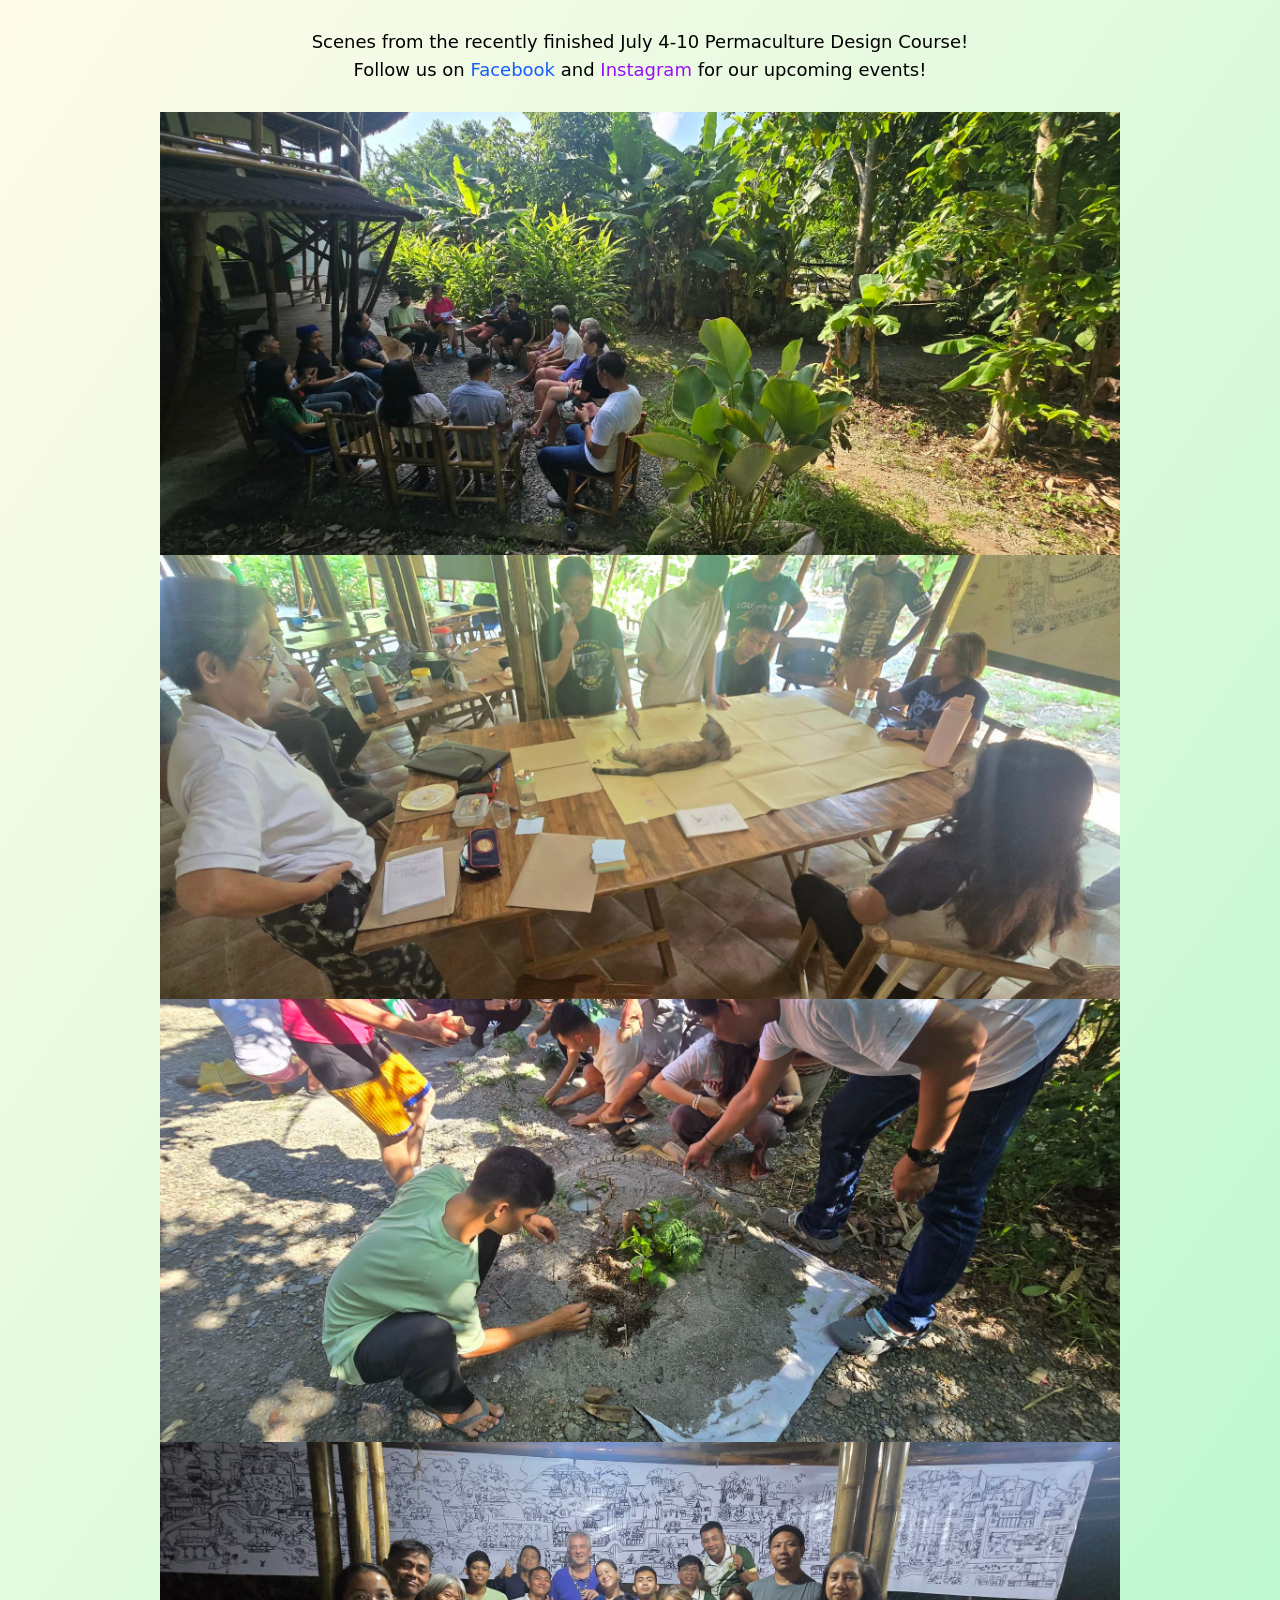
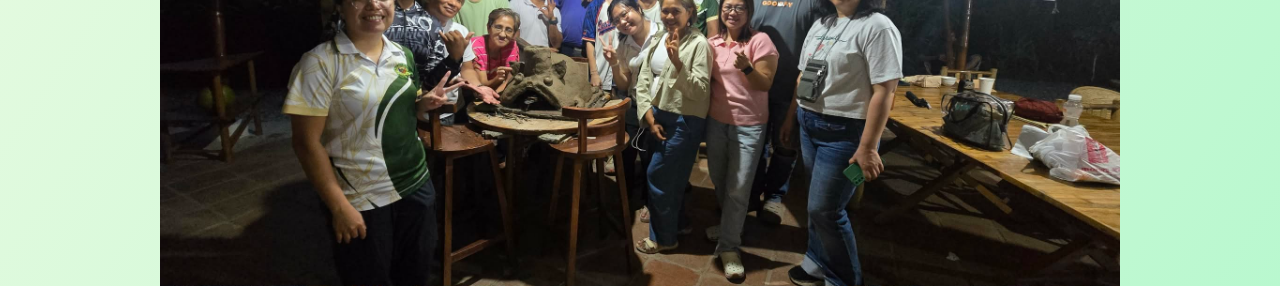
==== commit e81d3a3d: "display 202607 pdc" ====
--- a/index.html
+++ b/index.html
@@ -6,13 +6,16 @@
     <title>Philippine Permaculture Association Events</title>
     <link href="./css/output.css" rel="stylesheet">
 </head>
-<body> <!-- bg-gradient-to-b from-gray-[350] to-white-->
+<body>
     <div class="bg-linear-to-br from-amber-50 to-green-200">
         <div class="flex justify-center items-center">
-            <p class="text-lg text-black text-center"><br>Here's Philippine Permaculture Association's current and upcoming events!<br>Check us out at <a href="https://www.facebook.com/philippinepermaculture" class="text-blue-600 hover:underline">Facebook</a> and <a href="https://www.instagram.com/philippinepermaculture/" class="text-purple-600 hover:underline">Instagram</a> to learn more!<br><br></p>
+            <p class="text-lg text-black text-center"><br>Scenes from the recently finished July 4-10 Permaculture Design Course!<br>Follow us on <a href="https://www.facebook.com/philippinepermaculture" class="text-blue-600 hover:underline">Facebook</a> and <a href="https://www.instagram.com/philippinepermaculture/" class="text-purple-600 hover:underline">Instagram</a> for our upcoming events!<br><br></p>
         </div>
-        <div class="flex justify-center items-center">
-            <img src="./img/20260704 pdc.jpg" alt="" class="h-auto max-h-screen max-w-full">
+        <div class="flex flex-col justify-center items-center">
+            <img src="./img/202607pdc (2).JPG" alt="" class="h-auto max-h-3/4 max-w-3/4">
+            <img src="./img/202607pdc (4).JPG" alt="" class="h-auto max-h-3/4 max-w-3/4">
+            <img src="./img/202607pdc (1).JPG" alt="" class="h-auto max-h-3/4 max-w-3/4">
+            <img src="./img/202607pdc (3).JPG" alt="" class="h-auto max-h-3/4 max-w-3/4">
         </div>
     </div>
 </body>
--- a/css/output.css
+++ b/css/output.css
@@ -179,11 +179,20 @@
   .h-auto {
     height: auto;
   }
+  .max-h-3\/4 {
+    max-height: calc(3 / 4 * 100%);
+  }
   .max-h-screen {
     max-height: 100vh;
   }
+  .max-w-3\/4 {
+    max-width: calc(3 / 4 * 100%);
+  }
   .max-w-full {
     max-width: 100%;
+  }
+  .flex-col {
+    flex-direction: column;
   }
   .items-center {
     align-items: center;
@@ -196,10 +205,6 @@
     @supports (background-image: linear-gradient(in lab, red, red)) {
       --tw-gradient-position: to bottom right in oklab;
     }
-    background-image: linear-gradient(var(--tw-gradient-stops));
-  }
-  .bg-gradient-to-b {
-    --tw-gradient-position: to bottom in oklab;
     background-image: linear-gradient(var(--tw-gradient-stops));
   }
   .from-amber-50 {
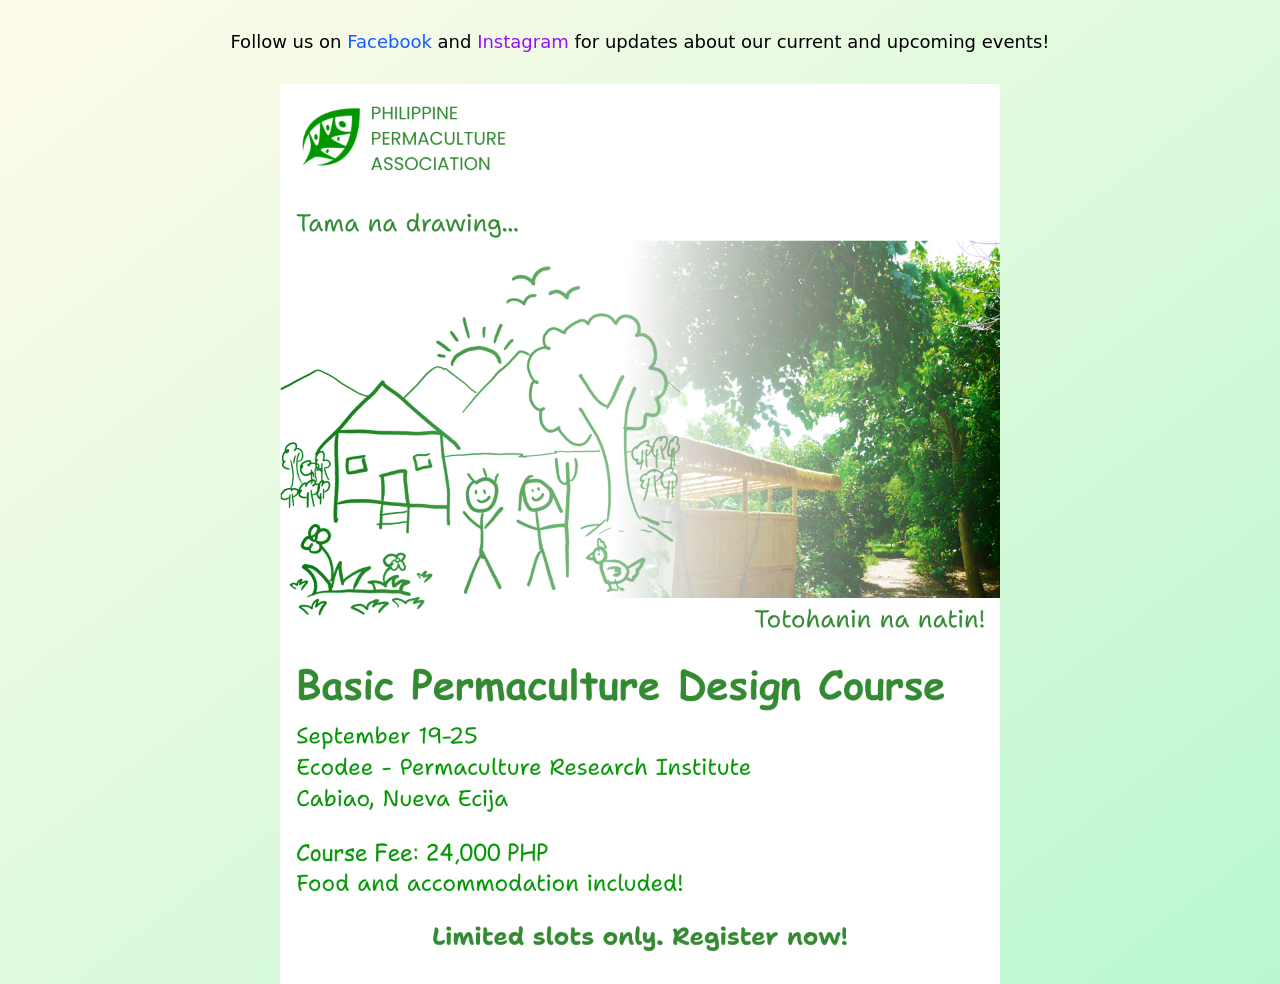
==== commit 86014665: "add september pdc" ====
--- a/index.html
+++ b/index.html
@@ -9,13 +9,10 @@
 <body>
     <div class="bg-linear-to-br from-amber-50 to-green-200">
         <div class="flex justify-center items-center">
-            <p class="text-lg text-black text-center"><br>Scenes from the recently finished July 4-10 Permaculture Design Course!<br>Follow us on <a href="https://www.facebook.com/philippinepermaculture" class="text-blue-600 hover:underline">Facebook</a> and <a href="https://www.instagram.com/philippinepermaculture/" class="text-purple-600 hover:underline">Instagram</a> for our upcoming events!<br><br></p>
+            <p class="text-lg text-black text-center"><br>Follow us on <a href="https://www.facebook.com/philippinepermaculture" class="text-blue-600 hover:underline">Facebook</a> and <a href="https://www.instagram.com/philippinepermaculture/" class="text-purple-600 hover:underline">Instagram</a> for updates about our current and upcoming events!<br><br></p>
         </div>
         <div class="flex flex-col justify-center items-center">
-            <img src="./img/202607pdc (2).JPG" alt="" class="h-auto max-h-3/4 max-w-3/4">
-            <img src="./img/202607pdc (4).JPG" alt="" class="h-auto max-h-3/4 max-w-3/4">
-            <img src="./img/202607pdc (1).JPG" alt="" class="h-auto max-h-3/4 max-w-3/4">
-            <img src="./img/202607pdc (3).JPG" alt="" class="h-auto max-h-3/4 max-w-3/4">
+            <img src="./img/202609pdc.png" alt="" class="h-auto max-h-screen max-w-full">
         </div>
     </div>
 </body>
